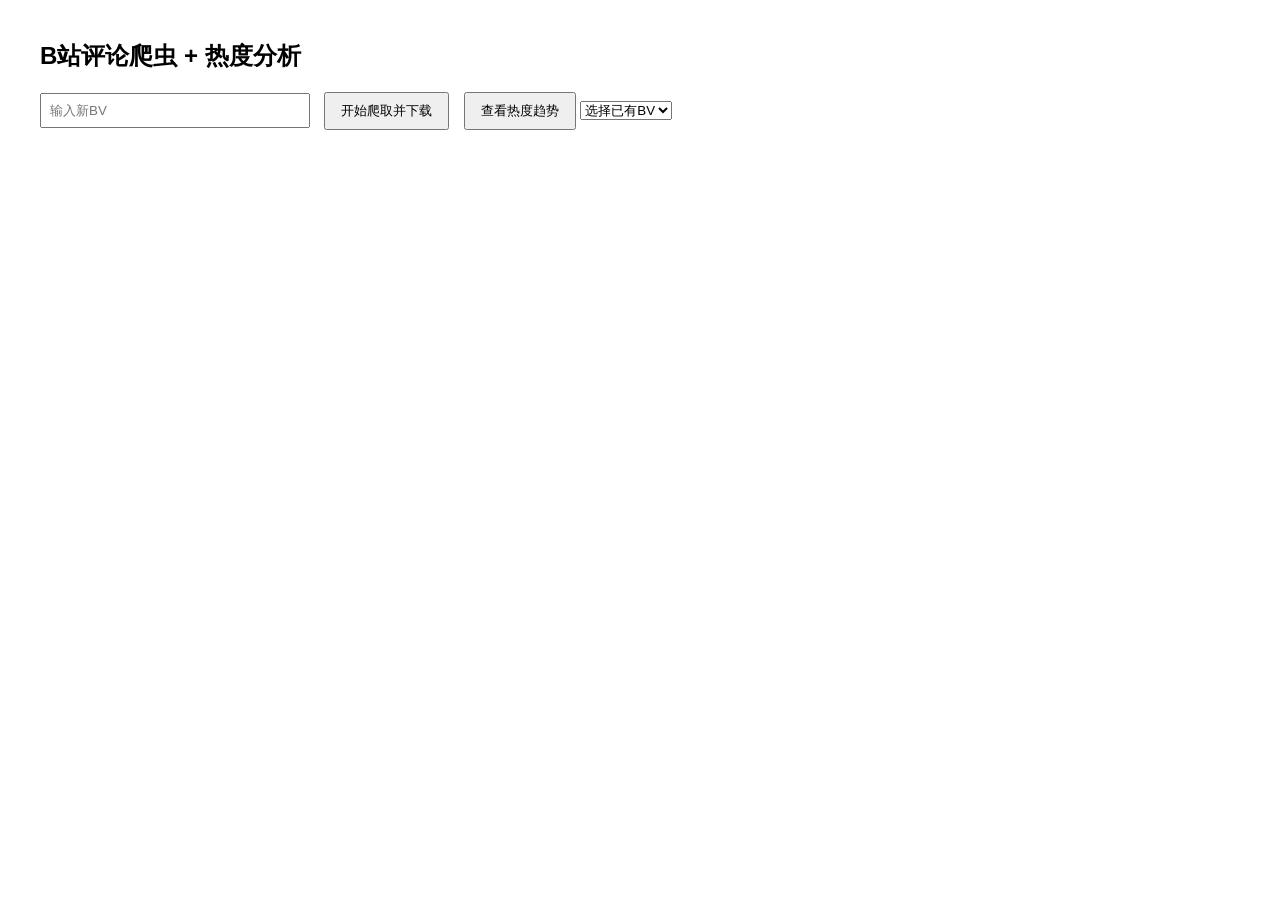
==== templates/index.html @ 0f56fb1e "feat: 增加了下拉已下载文件选择功能" ====
<!DOCTYPE html>
<html lang="zh">
<head>
    <meta charset="utf-8">
    <title>B站评论分析</title>

    <!-- ECharts -->
    <script src="/static/js/echarts.min.js"></script>

    <style>
        body {
            font-family: Arial,serif;
            margin: 40px;
        }

        input {
            padding: 8px;
            width: 250px;
        }

        button {
            padding: 8px 15px;
            margin-left: 10px;
            cursor: pointer;
        }

        #chart {
            margin-top: 40px;
            width: 900px;
            height: 500px;
        }
    </style>
</head>

<body>
<div class="mainpart">
    <h2>B站评论爬虫 + 热度分析</h2>

    <!-- 输入：新BV -->
    <input type="text" id="bvInput" placeholder="输入新BV">

    <button onclick="crawl()">开始爬取并下载</button>
    <button onclick="loadChart()">查看热度趋势</button>

    <!-- 下拉：已有BV -->
    <select id="bvSelect" onchange="selectBV()">
        <option value="">选择已有BV</option>
    </select>

    <div id="chart"></div>
</div>

<script>
// 获取本地的bv
function loadBVList() {
    fetch('/api/bv_list')
        .then(res => res.json())
        .then(data => {
            const select = document.getElementById("bvSelect")
            select.innerHTML = "<option value=\"\">选择已有BV</option>";

            data.forEach(bv => {
                const option = document.createElement("option");
                option.value = bv;
                option.textContent = bv;
                select.appendChild(option);
            });
        });
}

function selectBV() {
    document.getElementById("bvInput").value
        = document.getElementById("bvSelect").value
}

// 🕷️ 爬虫
function crawl() {
    const bv = document.getElementById("bvInput").value;

    fetch('/crawl', {
      method: 'POST', // 显式声明 POST 方法
      body: new URLSearchParams({ bv: bv }) // 生成 form-data 格式的参数
    })
    .then(data => {
        alert("爬取完成");

        // 刷新列表
        loadBVList();

        // 选中刚刚的 BV
        setTimeout(() => {
            document.getElementById("bvSelect").value = bv;
        }, 200);
    });
}

let chart = echarts.init(document.getElementById('chart'))

// 加载图表
async function loadChart() {
    const bv = document.getElementById("bvInput").value

    if (!bv) {
        alert("请输入BV号")
        return
    }

    const res = await fetch(`/api/heat_analysis?bv=${bv}`)
    const data = await res.json()

    if (data.error) {
        alert(data.error)
        return
    }

    chart.setOption({
        title: {
            text: '评论热度趋势'
        },
        tooltip: {
            trigger: 'axis'
        },
        xAxis: {
            type: 'category',
            data: data.dates
        },
        yAxis: {
            type: 'value'
        },
        series: [{
            name: '评论数',
            data: data.counts,
            type: 'line',
            smooth: true
        }]
    })
}

// 页面初始化
window.onload = loadBVList;

// 自适应窗口
window.addEventListener("resize", () => {
    chart.resize()
})
</script>

</body>
</html>
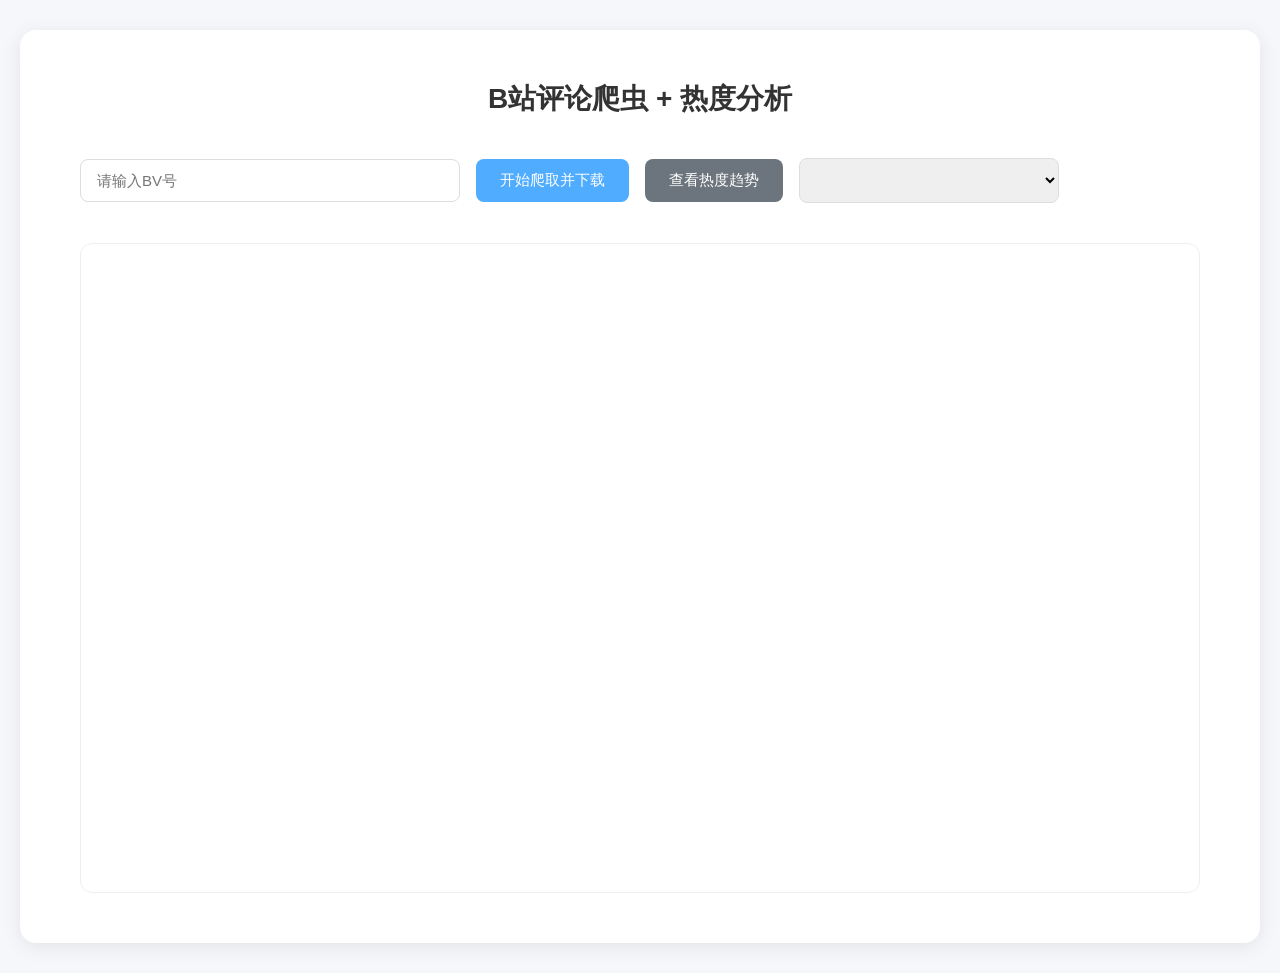
==== commit 7c1447fe: "fix: 优化前端进度条显示 fix: 改善界面布局" ====
--- a/templates/index.html
+++ b/templates/index.html
@@ -3,52 +3,161 @@
 <head>
     <meta charset="utf-8">
     <title>B站评论分析</title>
-
+    <meta name="viewport" content="width=device-width, initial-scale=1.0">
     <!-- ECharts -->
     <script src="/static/js/echarts.min.js"></script>
 
     <style>
+        * {
+            margin: 0;
+            padding: 0;
+            box-sizing: border-box;
+        }
+
         body {
-            font-family: Arial,serif;
-            margin: 40px;
+            font-family: "Microsoft YaHei", Arial, sans-serif;
+            background-color: #f5f7fa;
+            padding: 30px 20px;
+            display: flex;
+            justify-content: center;
+        }
+
+        .container {
+            width: 100%;
+            max-width: 1600px; /* 超宽！PC专用 */
+            background: white;
+            border-radius: 16px;
+            box-shadow: 0 4px 20px rgba(0, 0, 0, 0.08);
+            padding: 50px 60px;
+        }
+
+        .title {
+            font-size: 28px;
+            color: #333;
+            margin-bottom: 40px;
+            text-align: center;
+            font-weight: 600;
+        }
+
+        /* 控制面板 */
+        .control-group {
+            display: flex;
+            gap: 16px;
+            align-items: center;
+            margin-bottom: 35px;
         }
 
         input {
-            padding: 8px;
-            width: 250px;
+            padding: 12px 16px;
+            width: 380px;
+            border: 1px solid #ddd;
+            border-radius: 8px;
+            font-size: 15px;
+            outline: none;
+            transition: border 0.3s;
+        }
+
+        input:focus {
+            border-color: #4facfe;
         }
 
         button {
-            padding: 8px 15px;
-            margin-left: 10px;
+            padding: 12px 24px;
+            border: none;
+            border-radius: 8px;
             cursor: pointer;
-        }
-
+            font-size: 15px;
+            transition: background 0.3s;
+        }
+
+        .btn-primary {
+            background-color: #4facfe;
+            color: white;
+        }
+
+        .btn-primary:hover {
+            background-color: #3b9bef;
+        }
+
+        .btn-secondary {
+            background-color: #6c757d;
+            color: white;
+        }
+
+        .btn-secondary:hover {
+            background-color: #5a6268;
+        }
+
+        select {
+            padding: 12px 16px;
+            border: 1px solid #ddd;
+            border-radius: 8px;
+            font-size: 15px;
+            outline: none;
+            min-width: 260px;
+        }
+
+        /* 进度条 */
+        #progressBox {
+            margin: 30px 0;
+            display: none;
+        }
+
+        .progress-bar-bg {
+            background: #f1f1f1;
+            border-radius: 10px;
+            height: 24px;
+            overflow: hidden;
+        }
+
+        #bar {
+            height: 100%;
+            background: #4facfe;
+            width: 0%;
+            transition: width 0.3s ease;
+        }
+
+        #text {
+            margin-top: 8px;
+            font-size: 15px;
+            color: #555;
+        }
+
+        /* 图表样式 */
         #chart {
             margin-top: 40px;
-            width: 900px;
-            height: 500px;
+            width: 100%;
+            height: 650px; /* 更高 */
+            border-radius: 12px;
+            overflow: hidden;
+            border: 1px solid #eee;
         }
     </style>
 </head>
 
 <body>
-<div class="mainpart">
-    <h2>B站评论爬虫 + 热度分析</h2>
-
-    <!-- 输入：新BV -->
-    <input type="text" id="bvInput" placeholder="输入新BV">
-
-    <button onclick="crawl()">开始爬取并下载</button>
-    <button onclick="loadChart()">查看热度趋势</button>
-
-    <!-- 下拉：已有BV -->
-    <select id="bvSelect" onchange="selectBV()">
-        <option value="">选择已有BV</option>
-    </select>
-
-    <div id="chart"></div>
-</div>
+    <div class="container">
+        <h2 class="title">B站评论爬虫 + 热度分析</h2>
+
+        <!-- 控制面板 -->
+        <div class="control-group">
+            <input type="text" id="bvInput" placeholder="请输入BV号">
+            <button class="btn-primary" onclick="crawl()">开始爬取并下载</button>
+            <button class="btn-secondary" onclick="loadChart()">查看热度趋势</button>
+            <select id="bvSelect" onchange="selectBV()"></select>
+        </div>
+
+        <!-- 进度条 -->
+        <div id="progressBox">
+            <div class="progress-bar-bg">
+                <div id="bar"></div>
+            </div>
+            <p id="text">0%</p>
+        </div>
+
+        <!-- 图表 -->
+        <div id="chart"></div>
+    </div>
 
 <script>
 // 获取本地的bv
@@ -59,6 +168,7 @@
             const select = document.getElementById("bvSelect")
             select.innerHTML = "<option value=\"\">选择已有BV</option>";
 
+            // 动态添加option
             data.forEach(bv => {
                 const option = document.createElement("option");
                 option.value = bv;
@@ -68,30 +178,43 @@
         });
 }
 
+// 下拉选择并填入输入框
 function selectBV() {
     document.getElementById("bvInput").value
         = document.getElementById("bvSelect").value
 }
 
-// 🕷️ 爬虫
-function crawl() {
+// 爬虫接口
+async function crawl() {
     const bv = document.getElementById("bvInput").value;
 
-    fetch('/crawl', {
-      method: 'POST', // 显式声明 POST 方法
-      body: new URLSearchParams({ bv: bv }) // 生成 form-data 格式的参数
-    })
-    .then(data => {
-        alert("爬取完成");
-
-        // 刷新列表
-        loadBVList();
-
-        // 选中刚刚的 BV
-        setTimeout(() => {
-            document.getElementById("bvSelect").value = bv;
-        }, 200);
+    await fetch('/crawl/start', {
+      method: 'POST',
+      body: new URLSearchParams({ bv: bv })
     });
+
+    document.getElementById("progressBox").style.display = "block";
+    pollProgress();
+}
+
+// 查询现在的爬取进度
+function pollProgress() {
+    const timer = setInterval(async () => {
+        const res = await fetch(`/crawl/progress`);
+        const data = await res.json();
+
+        if (data.current_BV == null){
+            document.getElementById("text").innerText = "完成！";
+            clearInterval(timer);
+            return;
+        }
+
+        document.getElementById("bar").style.width = data.percent + "%";
+        document.getElementById("text").innerText =
+            `正在爬取BV号: ${data.current_BV} 爬取进度: ${data.fetched}/${data.total} (${data.percent}%)`;
+        loadBVList()
+
+    }, 1000);
 }
 
 let chart = echarts.init(document.getElementById('chart'))
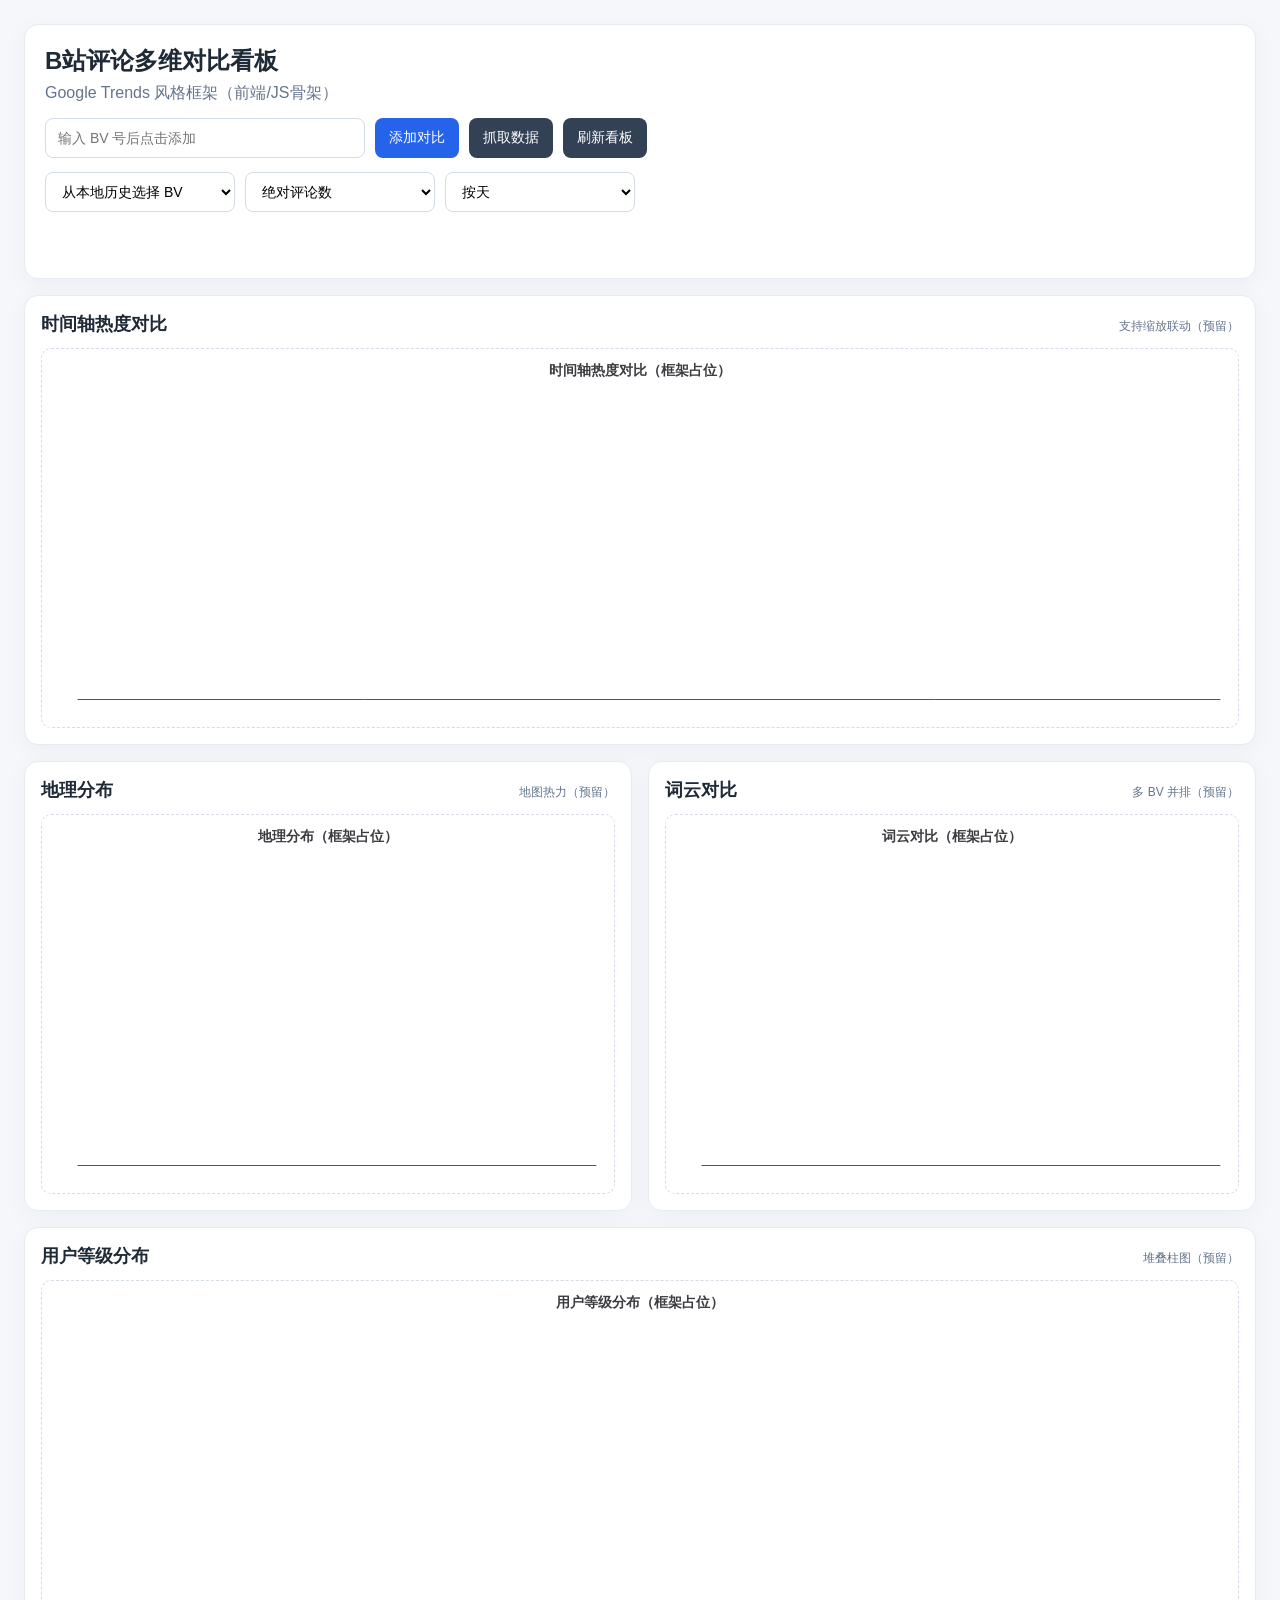
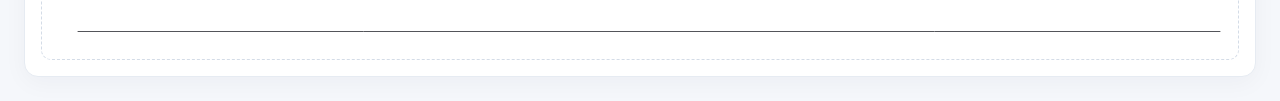
==== commit 9e4b3544: "feat: 仿照Google Trends重构了前端结构，扩充数据分析的类型" ====
--- a/templates/index.html
+++ b/templates/index.html
@@ -2,271 +2,81 @@
 <html lang="zh">
 <head>
     <meta charset="utf-8">
-    <title>B站评论分析</title>
+    <title>B站评论多维对比看板</title>
     <meta name="viewport" content="width=device-width, initial-scale=1.0">
-    <!-- ECharts -->
+    <link rel="stylesheet" href="/static/css/dashboard.css">
     <script src="/static/js/echarts.min.js"></script>
+</head>
+<body>
+    <main class="dashboard">
+        <header class="top-bar card">
+            <div class="top-title">
+                <h1>B站评论多维对比看板</h1>
+                <p>Google Trends 风格框架（前端/JS骨架）</p>
+            </div>
+            <div class="top-actions">
+                <input id="bvInput" type="text" placeholder="输入 BV 号后点击添加">
+                <button id="addBvBtn" class="btn-primary">添加对比</button>
+                <button id="crawlBtn" class="btn-secondary">抓取数据</button>
+                <button id="refreshBtn" class="btn-secondary">刷新看板</button>
+            </div>
+            <div class="top-filters">
+                <select id="sourceSelect">
+                    <option value="">从本地历史选择 BV</option>
+                </select>
+                <select id="trendModeSelect">
+                    <option value="count">绝对评论数</option>
+                    <option value="percent">百分比热度</option>
+                </select>
+                <select id="timeGranularitySelect">
+                    <option value="day">按天</option>
+                    <option value="hour">按小时</option>
+                </select>
+            </div>
+            <div id="tagList" class="tag-list"></div>
+            <div id="progressBox" class="progress-box" hidden>
+                <div class="progress-bar-bg">
+                    <div id="progressBar" class="progress-bar"></div>
+                </div>
+                <p id="progressText">等待任务...</p>
+            </div>
+        </header>
 
-    <style>
-        * {
-            margin: 0;
-            padding: 0;
-            box-sizing: border-box;
-        }
+        <section class="grid-board">
+            <article class="card card-trend">
+                <div class="card-header">
+                    <h2>时间轴热度对比</h2>
+                    <span>支持缩放联动（预留）</span>
+                </div>
+                <div id="trendChart" class="chart-box"></div>
+            </article>
 
-        body {
-            font-family: "Microsoft YaHei", Arial, sans-serif;
-            background-color: #f5f7fa;
-            padding: 30px 20px;
-            display: flex;
-            justify-content: center;
-        }
+            <article class="card card-geo">
+                <div class="card-header">
+                    <h2>地理分布</h2>
+                    <span>地图热力（预留）</span>
+                </div>
+                <div id="geoChart" class="chart-box"></div>
+            </article>
 
-        .container {
-            width: 100%;
-            max-width: 1600px; /* 超宽！PC专用 */
-            background: white;
-            border-radius: 16px;
-            box-shadow: 0 4px 20px rgba(0, 0, 0, 0.08);
-            padding: 50px 60px;
-        }
+            <article class="card card-wordcloud">
+                <div class="card-header">
+                    <h2>词云对比</h2>
+                    <span>多 BV 并排（预留）</span>
+                </div>
+                <div id="wordcloudChart" class="chart-box"></div>
+            </article>
 
-        .title {
-            font-size: 28px;
-            color: #333;
-            margin-bottom: 40px;
-            text-align: center;
-            font-weight: 600;
-        }
+            <article class="card card-level">
+                <div class="card-header">
+                    <h2>用户等级分布</h2>
+                    <span>堆叠柱图（预留）</span>
+                </div>
+                <div id="levelChart" class="chart-box"></div>
+            </article>
+        </section>
+    </main>
 
-        /* 控制面板 */
-        .control-group {
-            display: flex;
-            gap: 16px;
-            align-items: center;
-            margin-bottom: 35px;
-        }
-
-        input {
-            padding: 12px 16px;
-            width: 380px;
-            border: 1px solid #ddd;
-            border-radius: 8px;
-            font-size: 15px;
-            outline: none;
-            transition: border 0.3s;
-        }
-
-        input:focus {
-            border-color: #4facfe;
-        }
-
-        button {
-            padding: 12px 24px;
-            border: none;
-            border-radius: 8px;
-            cursor: pointer;
-            font-size: 15px;
-            transition: background 0.3s;
-        }
-
-        .btn-primary {
-            background-color: #4facfe;
-            color: white;
-        }
-
-        .btn-primary:hover {
-            background-color: #3b9bef;
-        }
-
-        .btn-secondary {
-            background-color: #6c757d;
-            color: white;
-        }
-
-        .btn-secondary:hover {
-            background-color: #5a6268;
-        }
-
-        select {
-            padding: 12px 16px;
-            border: 1px solid #ddd;
-            border-radius: 8px;
-            font-size: 15px;
-            outline: none;
-            min-width: 260px;
-        }
-
-        /* 进度条 */
-        #progressBox {
-            margin: 30px 0;
-            display: none;
-        }
-
-        .progress-bar-bg {
-            background: #f1f1f1;
-            border-radius: 10px;
-            height: 24px;
-            overflow: hidden;
-        }
-
-        #bar {
-            height: 100%;
-            background: #4facfe;
-            width: 0%;
-            transition: width 0.3s ease;
-        }
-
-        #text {
-            margin-top: 8px;
-            font-size: 15px;
-            color: #555;
-        }
-
-        /* 图表样式 */
-        #chart {
-            margin-top: 40px;
-            width: 100%;
-            height: 650px; /* 更高 */
-            border-radius: 12px;
-            overflow: hidden;
-            border: 1px solid #eee;
-        }
-    </style>
-</head>
-
-<body>
-    <div class="container">
-        <h2 class="title">B站评论爬虫 + 热度分析</h2>
-
-        <!-- 控制面板 -->
-        <div class="control-group">
-            <input type="text" id="bvInput" placeholder="请输入BV号">
-            <button class="btn-primary" onclick="crawl()">开始爬取并下载</button>
-            <button class="btn-secondary" onclick="loadChart()">查看热度趋势</button>
-            <select id="bvSelect" onchange="selectBV()"></select>
-        </div>
-
-        <!-- 进度条 -->
-        <div id="progressBox">
-            <div class="progress-bar-bg">
-                <div id="bar"></div>
-            </div>
-            <p id="text">0%</p>
-        </div>
-
-        <!-- 图表 -->
-        <div id="chart"></div>
-    </div>
-
-<script>
-// 获取本地的bv
-function loadBVList() {
-    fetch('/api/bv_list')
-        .then(res => res.json())
-        .then(data => {
-            const select = document.getElementById("bvSelect")
-            select.innerHTML = "<option value=\"\">选择已有BV</option>";
-
-            // 动态添加option
-            data.forEach(bv => {
-                const option = document.createElement("option");
-                option.value = bv;
-                option.textContent = bv;
-                select.appendChild(option);
-            });
-        });
-}
-
-// 下拉选择并填入输入框
-function selectBV() {
-    document.getElementById("bvInput").value
-        = document.getElementById("bvSelect").value
-}
-
-// 爬虫接口
-async function crawl() {
-    const bv = document.getElementById("bvInput").value;
-
-    await fetch('/crawl/start', {
-      method: 'POST',
-      body: new URLSearchParams({ bv: bv })
-    });
-
-    document.getElementById("progressBox").style.display = "block";
-    pollProgress();
-}
-
-// 查询现在的爬取进度
-function pollProgress() {
-    const timer = setInterval(async () => {
-        const res = await fetch(`/crawl/progress`);
-        const data = await res.json();
-
-        if (data.current_BV == null){
-            document.getElementById("text").innerText = "完成！";
-            clearInterval(timer);
-            return;
-        }
-
-        document.getElementById("bar").style.width = data.percent + "%";
-        document.getElementById("text").innerText =
-            `正在爬取BV号: ${data.current_BV} 爬取进度: ${data.fetched}/${data.total} (${data.percent}%)`;
-        loadBVList()
-
-    }, 1000);
-}
-
-let chart = echarts.init(document.getElementById('chart'))
-
-// 加载图表
-async function loadChart() {
-    const bv = document.getElementById("bvInput").value
-
-    if (!bv) {
-        alert("请输入BV号")
-        return
-    }
-
-    const res = await fetch(`/api/heat_analysis?bv=${bv}`)
-    const data = await res.json()
-
-    if (data.error) {
-        alert(data.error)
-        return
-    }
-
-    chart.setOption({
-        title: {
-            text: '评论热度趋势'
-        },
-        tooltip: {
-            trigger: 'axis'
-        },
-        xAxis: {
-            type: 'category',
-            data: data.dates
-        },
-        yAxis: {
-            type: 'value'
-        },
-        series: [{
-            name: '评论数',
-            data: data.counts,
-            type: 'line',
-            smooth: true
-        }]
-    })
-}
-
-// 页面初始化
-window.onload = loadBVList;
-
-// 自适应窗口
-window.addEventListener("resize", () => {
-    chart.resize()
-})
-</script>
-
+    <script type="module" src="/static/js/app.js"></script>
 </body>
 </html>
--- a/static/css/dashboard.css
+++ b/static/css/dashboard.css
@@ -0,0 +1,204 @@
+* {
+    margin: 0;
+    padding: 0;
+    box-sizing: border-box;
+}
+
+body {
+    font-family: "Microsoft YaHei", Arial, sans-serif;
+    background: #f5f7fb;
+    color: #1f2a37;
+    padding: 24px;
+}
+
+.dashboard {
+    max-width: 1600px;
+    margin: 0 auto;
+}
+
+.card {
+    background: #fff;
+    border: 1px solid #e6ebf2;
+    border-radius: 14px;
+    box-shadow: 0 6px 24px rgba(15, 23, 42, 0.04);
+}
+
+.top-bar {
+    padding: 20px;
+    margin-bottom: 16px;
+}
+
+.top-title h1 {
+    font-size: 24px;
+    font-weight: 600;
+}
+
+.top-title p {
+    margin-top: 6px;
+    color: #64748b;
+}
+
+.top-actions,
+.top-filters {
+    margin-top: 14px;
+    display: flex;
+    flex-wrap: wrap;
+    gap: 10px;
+}
+
+input,
+select,
+button {
+    height: 40px;
+    border-radius: 8px;
+    font-size: 14px;
+}
+
+input,
+select {
+    border: 1px solid #d4dce7;
+    padding: 0 12px;
+    background: #fff;
+}
+
+input {
+    min-width: 320px;
+}
+
+select {
+    min-width: 190px;
+}
+
+button {
+    border: none;
+    padding: 0 14px;
+    cursor: pointer;
+}
+
+.btn-primary {
+    background: #2563eb;
+    color: #fff;
+}
+
+.btn-secondary {
+    background: #334155;
+    color: #fff;
+}
+
+.tag-list {
+    margin-top: 14px;
+    min-height: 32px;
+    display: flex;
+    align-items: center;
+    flex-wrap: wrap;
+    gap: 8px;
+}
+
+.tag-item {
+    border-radius: 999px;
+    padding: 6px 10px;
+    color: #fff;
+    font-size: 12px;
+    display: inline-flex;
+    align-items: center;
+    gap: 8px;
+}
+
+.tag-item button {
+    border: none;
+    background: transparent;
+    color: inherit;
+    font-size: 12px;
+    height: auto;
+    padding: 0;
+}
+
+.progress-box {
+    margin-top: 14px;
+}
+
+.progress-bar-bg {
+    width: 100%;
+    height: 16px;
+    background: #e5eaf2;
+    border-radius: 999px;
+    overflow: hidden;
+}
+
+.progress-bar {
+    width: 0;
+    height: 100%;
+    background: #3b82f6;
+    transition: width 0.25s ease;
+}
+
+#progressText {
+    margin-top: 8px;
+    color: #475569;
+    font-size: 13px;
+}
+
+.grid-board {
+    display: grid;
+    grid-template-columns: 1fr 1fr;
+    grid-template-areas:
+        "trend trend"
+        "geo wordcloud"
+        "level level";
+    gap: 16px;
+}
+
+.card-trend {
+    grid-area: trend;
+}
+
+.card-geo {
+    grid-area: geo;
+}
+
+.card-wordcloud {
+    grid-area: wordcloud;
+}
+
+.card-level {
+    grid-area: level;
+}
+
+.card-header {
+    padding: 16px 16px 0;
+    display: flex;
+    justify-content: space-between;
+    align-items: baseline;
+    gap: 8px;
+}
+
+.card-header h2 {
+    font-size: 18px;
+}
+
+.card-header span {
+    color: #64748b;
+    font-size: 12px;
+}
+
+.chart-box {
+    height: 380px;
+    margin: 12px 16px 16px;
+    border: 1px dashed #d4dce7;
+    border-radius: 10px;
+}
+
+@media (max-width: 1200px) {
+    .grid-board {
+        grid-template-columns: 1fr;
+        grid-template-areas:
+            "trend"
+            "geo"
+            "wordcloud"
+            "level";
+    }
+
+    input {
+        min-width: 260px;
+    }
+}
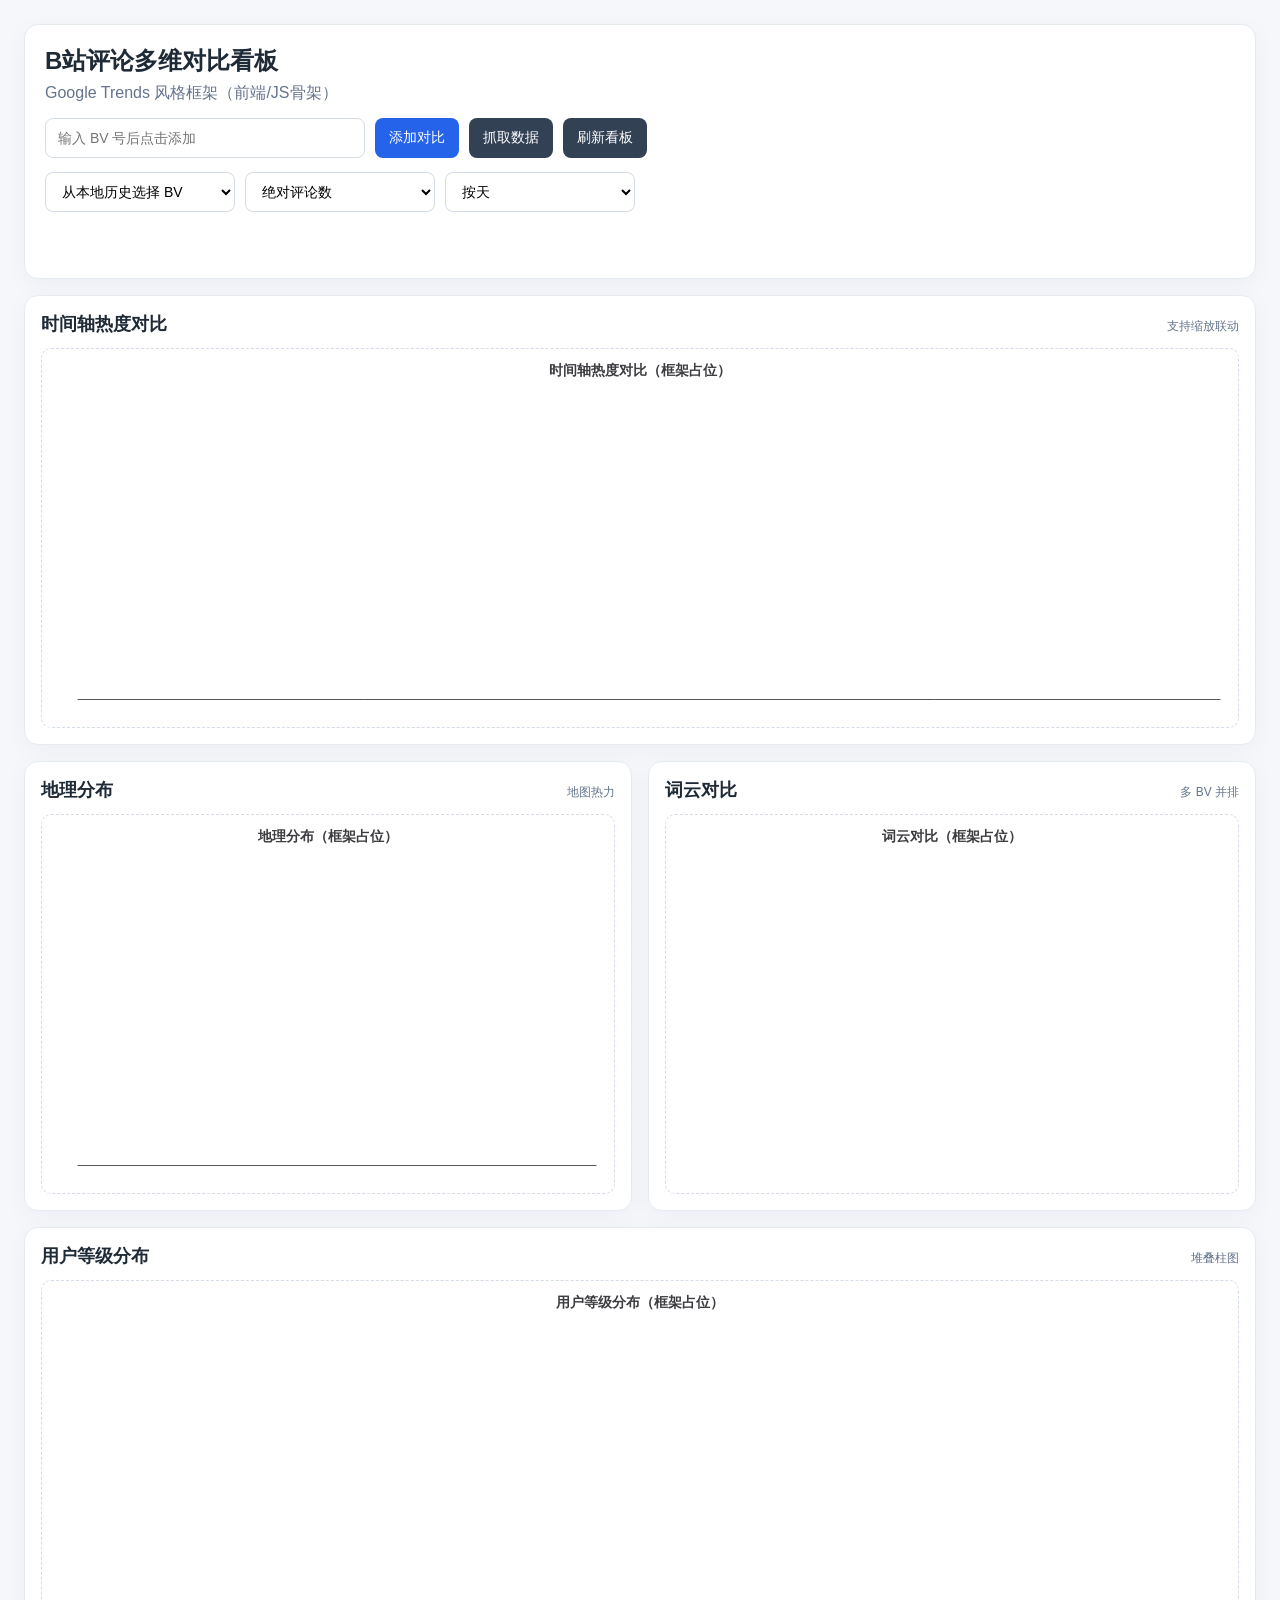
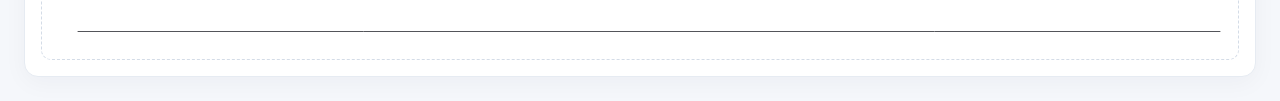
==== commit 0464d83d: "feat: 具体填充了几种分析的前后端口" ====
--- a/templates/index.html
+++ b/templates/index.html
@@ -6,6 +6,7 @@
     <meta name="viewport" content="width=device-width, initial-scale=1.0">
     <link rel="stylesheet" href="/static/css/dashboard.css">
     <script src="/static/js/echarts.min.js"></script>
+    <script src="/static/js/echarts-wordcloud.min.js"></script>
 </head>
 <body>
     <main class="dashboard">
@@ -46,7 +47,7 @@
             <article class="card card-trend">
                 <div class="card-header">
                     <h2>时间轴热度对比</h2>
-                    <span>支持缩放联动（预留）</span>
+                    <span>支持缩放联动</span>
                 </div>
                 <div id="trendChart" class="chart-box"></div>
             </article>
@@ -54,7 +55,7 @@
             <article class="card card-geo">
                 <div class="card-header">
                     <h2>地理分布</h2>
-                    <span>地图热力（预留）</span>
+                    <span>地图热力</span>
                 </div>
                 <div id="geoChart" class="chart-box"></div>
             </article>
@@ -62,7 +63,7 @@
             <article class="card card-wordcloud">
                 <div class="card-header">
                     <h2>词云对比</h2>
-                    <span>多 BV 并排（预留）</span>
+                    <span>多 BV 并排</span>
                 </div>
                 <div id="wordcloudChart" class="chart-box"></div>
             </article>
@@ -70,7 +71,7 @@
             <article class="card card-level">
                 <div class="card-header">
                     <h2>用户等级分布</h2>
-                    <span>堆叠柱图（预留）</span>
+                    <span>堆叠柱图</span>
                 </div>
                 <div id="levelChart" class="chart-box"></div>
             </article>
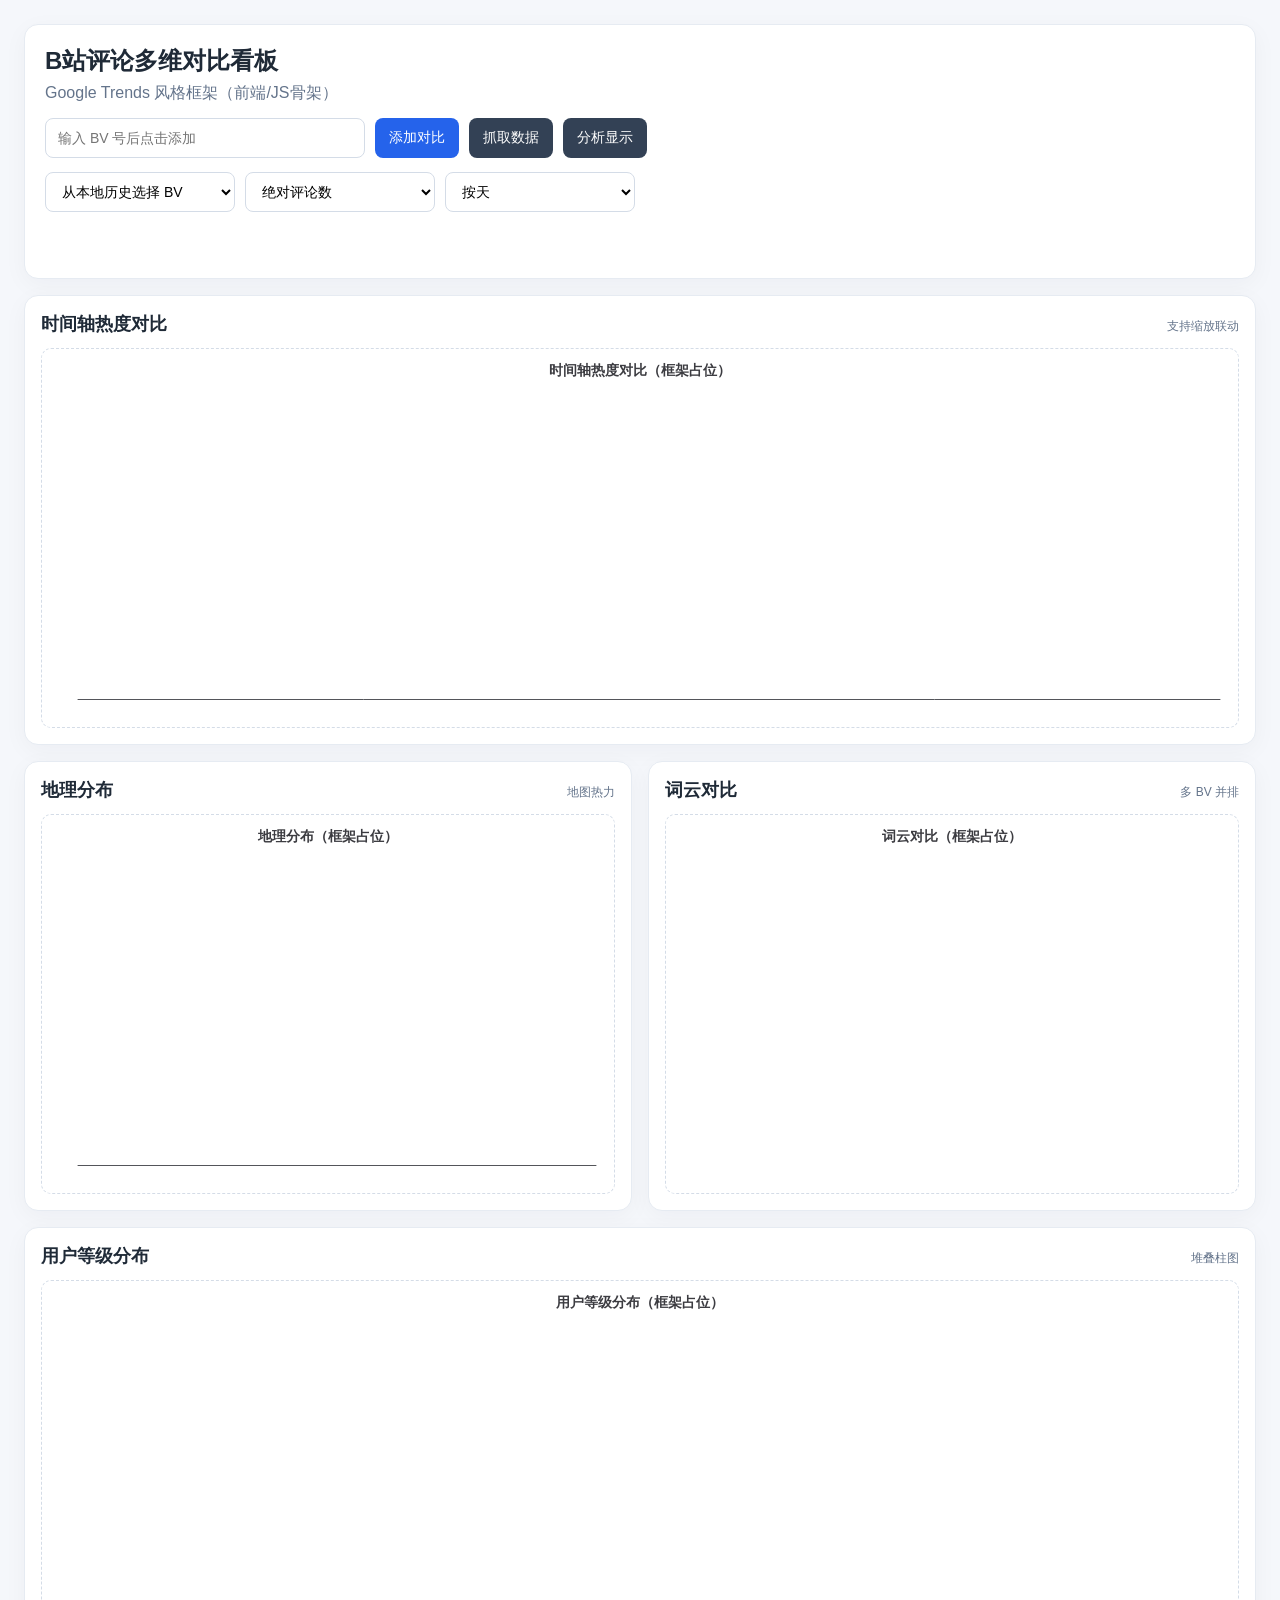
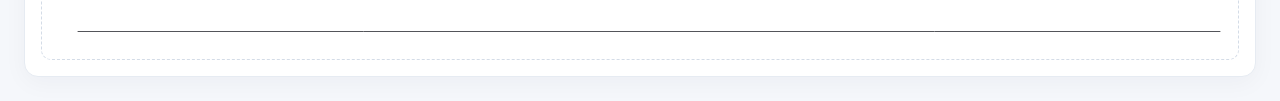
==== commit da8805cf: "refactor: 重构了前端和后端的结构，新增service层存放业务逻辑" ====
--- a/templates/index.html
+++ b/templates/index.html
@@ -19,7 +19,7 @@
                 <input id="bvInput" type="text" placeholder="输入 BV 号后点击添加">
                 <button id="addBvBtn" class="btn-primary">添加对比</button>
                 <button id="crawlBtn" class="btn-secondary">抓取数据</button>
-                <button id="refreshBtn" class="btn-secondary">刷新看板</button>
+                <button id="refreshBtn" class="btn-secondary">分析显示</button>
             </div>
             <div class="top-filters">
                 <select id="sourceSelect">
